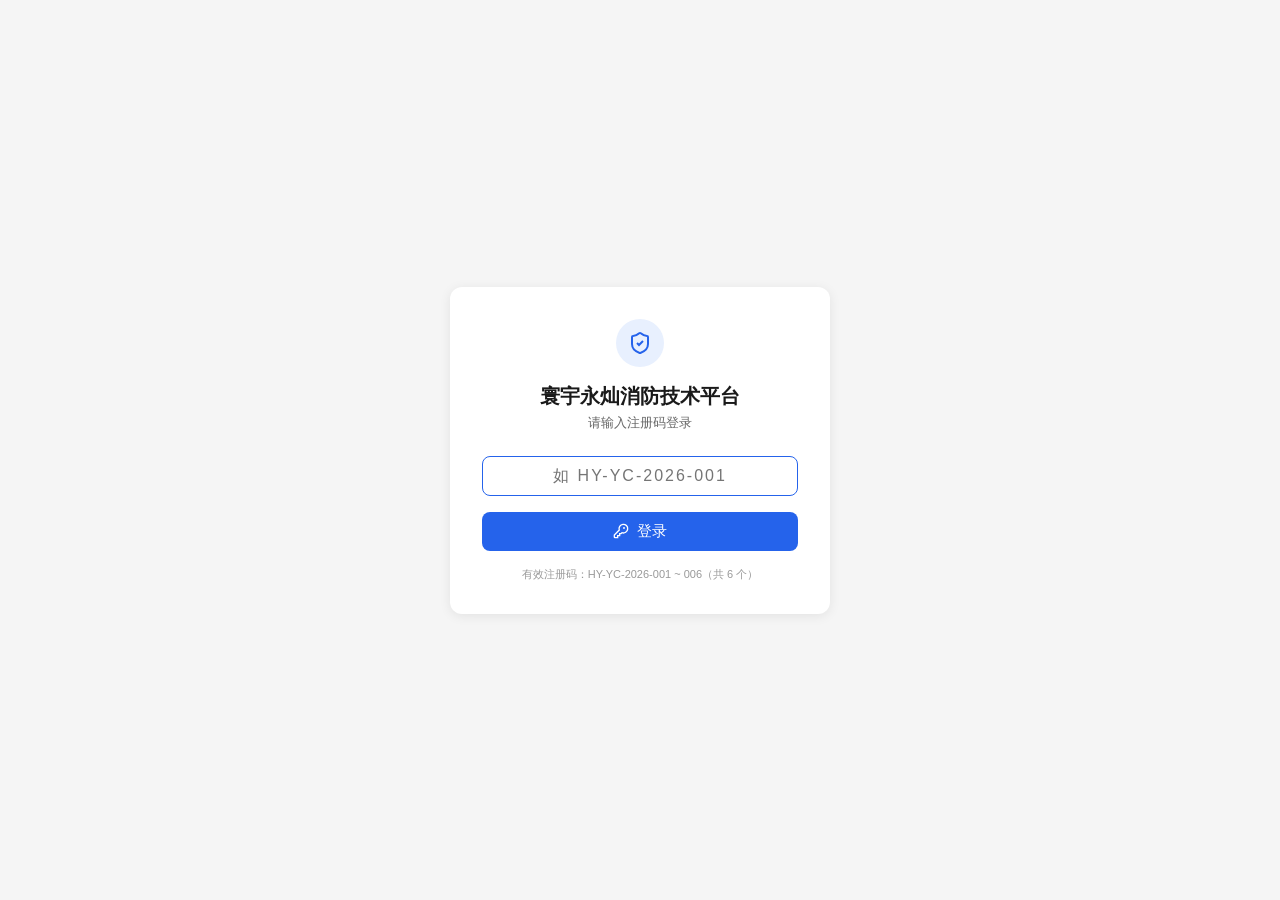
==== index.html @ a6f6b103 "Initial deploy: fire tech platform frontend" ====
<!DOCTYPE html>
<html lang="zh-CN">
<head>
<meta charset="utf-8">
<meta name="viewport" content="width=device-width,initial-scale=1">
<title>寰宇永灿消防技术平台</title>
<style>
*{margin:0;padding:0;box-sizing:border-box}
body{font-family:-apple-system,BlinkMacSystemFont,sans-serif;background:#f5f5f5;display:flex;min-height:100vh;align-items:center;justify-content:center}
.card{background:#fff;border-radius:12px;box-shadow:0 2px 12px rgba(0,0,0,.08);padding:32px;width:100%;max-width:380px;text-align:center}
.logo{display:flex;align-items:center;justify-content:center;margin-bottom:16px}
.shield{width:48px;height:48px;background:#e8f0fe;border-radius:50%;display:flex;align-items:center;justify-content:center}
h1{font-size:20px;margin-bottom:4px;color:#1a1a1a}
.sub{font-size:13px;color:#666;margin-bottom:24px}
input{width:100%;padding:10px 12px;border:1px solid #ddd;border-radius:8px;font-size:16px;text-align:center;letter-spacing:2px;margin-bottom:16px;outline:none;transition:border-color .2s}
input:focus{border-color:#2563eb}
.btn{width:100%;padding:10px;background:#2563eb;color:#fff;border:none;border-radius:8px;font-size:15px;cursor:pointer;display:flex;align-items:center;justify-content:center;gap:8px;transition:background .2s}
.btn:hover{background:#1d4ed8}
.btn:disabled{opacity:.6;cursor:not-allowed}
.error{background:#fef2f2;border:1px solid #fecaca;border-radius:6px;padding:10px;margin-bottom:12px;font-size:13px;color:#dc2626;display:none}
.hint{font-size:11px;color:#999;margin-top:16px}
</style>
</head>
<body>
<div class="card">
<div class="logo"><div class="shield"><svg width="24" height="24" viewBox="0 0 24 24" fill="none" stroke="#2563eb" stroke-width="2"><path d="M20 13c0 5-3.5 7.5-7.66 8.95a1 1 0 0 1-.67-.01C7.5 20.5 4 18 4 13V6a1 1 0 0 1 1-1c2 0 4.5-1.2 6.24-2.72a1.17 1.17 0 0 1 1.52 0C14.51 3.81 17 5 19 5a1 1 0 0 1 1 1z"/><path d="m9 12 2 2 4-4"/></svg></div></div>
<h1>寰宇永灿消防技术平台</h1>
<p class="sub">请输入注册码登录</p>
<div class="error" id="errMsg"></div>
<form id="loginForm">
<input type="text" id="code" placeholder="如 HY-YC-2026-001" autofocus>
<button class="btn" id="loginBtn" type="submit">
  <svg width="16" height="16" viewBox="0 0 24 24" fill="none" stroke="currentColor" stroke-width="2"><path d="M2 18v3c0 .6.4 1 1 1h4v-3h3v-3h2l1.4-1.4a6.5 6.5 0 1 0-4-4Z"/><circle cx="16.5" cy="7.5" r=".5"/></svg>
  登录
</button>
</form>
<p class="hint">有效注册码：HY-YC-2026-001 ~ 006（共 6 个）</p>
</div>
<script>
const CODES=["HY-YC-2026-001","HY-YC-2026-002","HY-YC-2026-003","HY-YC-2026-004","HY-YC-2026-005","HY-YC-2026-006"];
const loginForm=document.getElementById('loginForm');
const codeInput=document.getElementById('code');
const errMsg=document.getElementById('errMsg');
const btn=document.getElementById('loginBtn');

// 已登录则跳转
if(localStorage.getItem('hy-fire-auth')){window.location.href='/dashboard'}

loginForm.addEventListener('submit',function(e){
  e.preventDefault();
  const code=codeInput.value.trim().toUpperCase();
  if(!CODES.includes(code)){errMsg.style.display='block';errMsg.textContent='注册码不正确';return}
  errMsg.style.display='none';
  btn.disabled=true;btn.innerHTML='⏳ 登录中...';
  localStorage.setItem('hy-fire-auth',JSON.stringify({code:code,loginAt:Date.now()}));
  setTimeout(function(){window.location.href='/dashboard'},100);
});
</script>
</body>
</html>
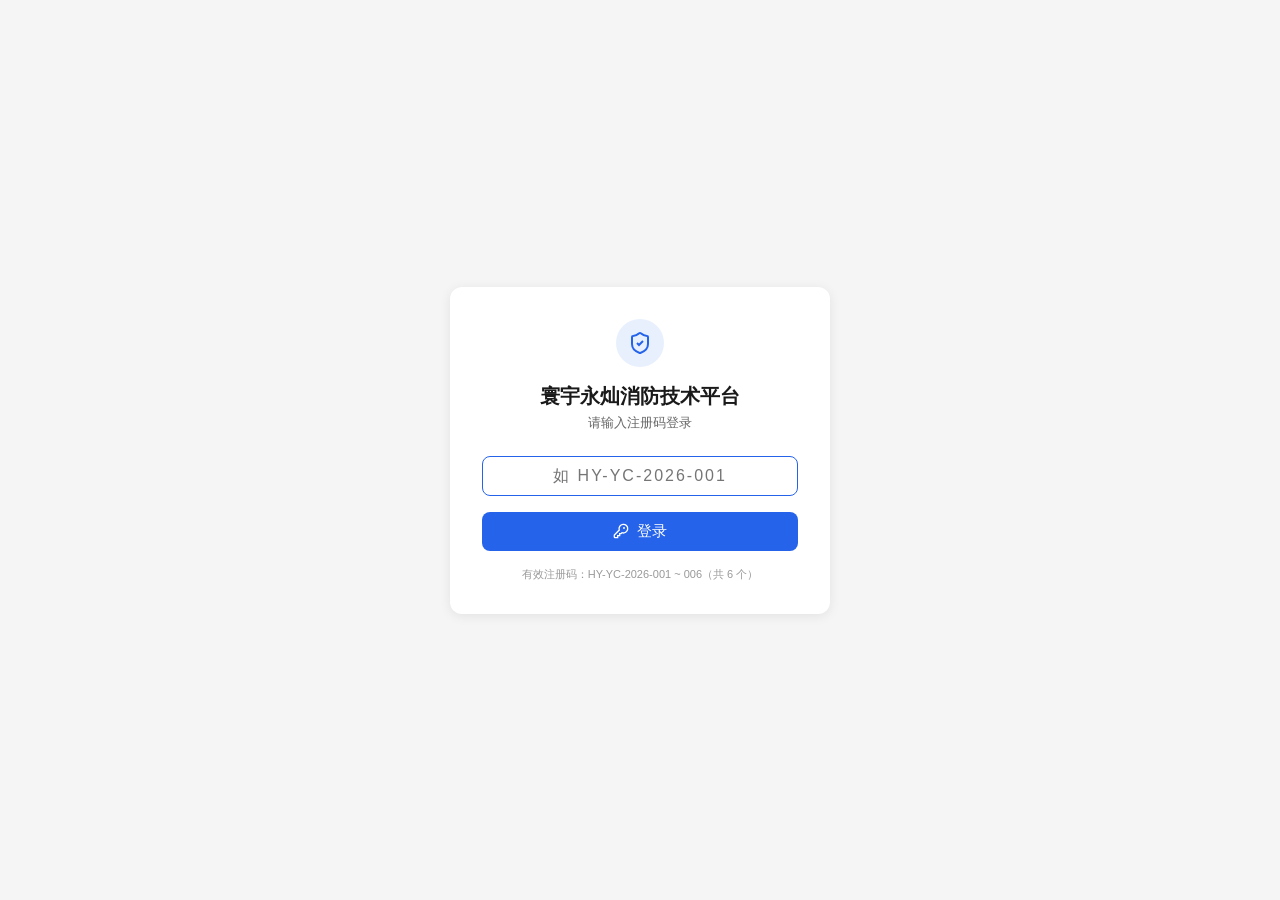
==== commit 55f04a6c: "fix: SPA routing on GitHub Pages - 404.html fallback + route recovery" ====
--- a/index.html
+++ b/index.html
@@ -43,6 +43,10 @@
 const errMsg=document.getElementById('errMsg');
 const btn=document.getElementById('loginBtn');
 
+// SPA 路由恢复：如果是从 404.html 重定向来的，保存原始路径
+var spaPath=sessionStorage.getItem('spa-redirect');
+if(spaPath){sessionStorage.removeItem('spa-redirect');sessionStorage.setItem('gh-spa-path',spaPath)}
+
 // 已登录则跳转
 if(localStorage.getItem('hy-fire-auth')){window.location.href='/dashboard'}
 
